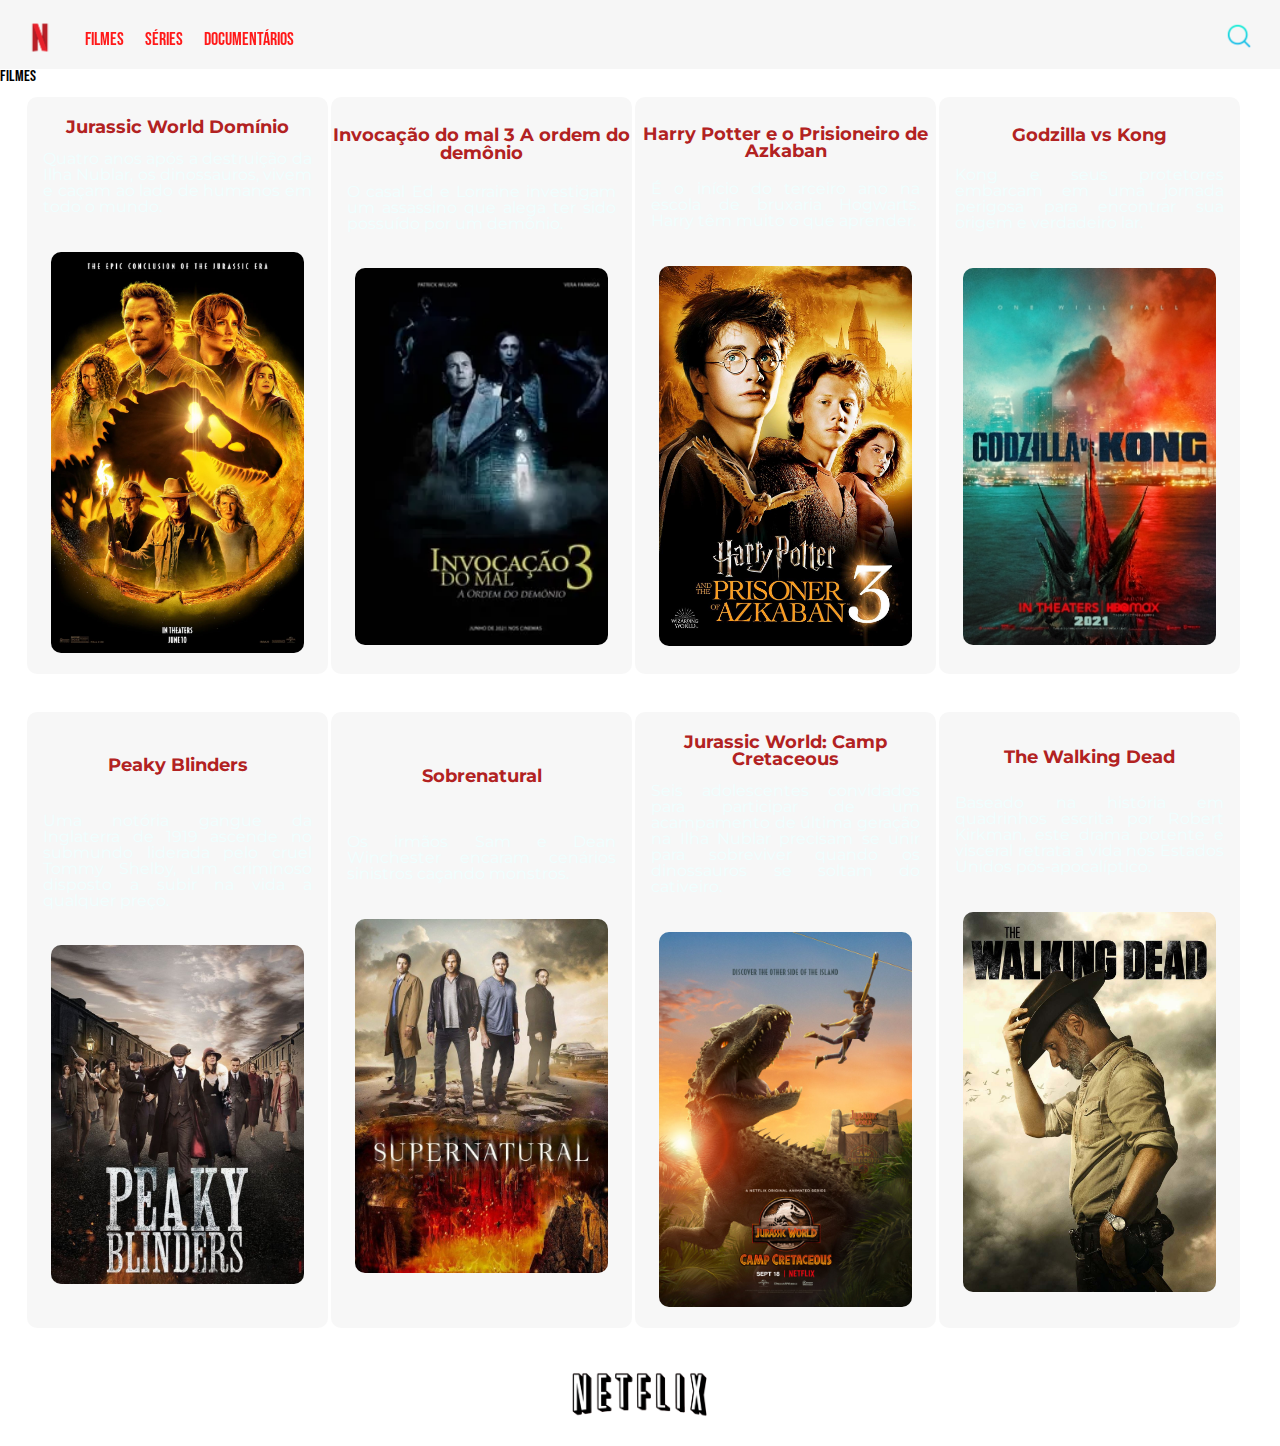
==== index.html @ 78d58ce9 "Alterado o nome da home.html para index.html, para que funcione no github pages" ====
<!DOCTYPE html>
<html = lang="pt-br">
<head>
	<meta charset="utf-8">
	<meta name="viewport" content="width=device-width, initial-scale=1">
	<link rel="stylesheet" href="reset.css">
	<link rel="stylesheet" href="style.css">
	<title>Netflix</title>
	<link rel="icon" type="image/x-icon" href="images/favicon.ico">
</head>
<body>
	<header class="cabecalho">
		<section class="caixa">
			<h1><a href="home.html"><img src="images/logo.png" class="logo"></a></h1>
			<nav>
				<ul>
					<li><a href="filmes.html">Filmes</a></li>
					<li><a href="series.html">Séries</a></li>
					<li><a href="documentarios.html">Documentários</a></li>
				</ul>	
			</nav>
			<form class="pesquisa-destaque">
				<input type="text" id="pesquisa" name="pesquisa" class="invisivel" placeholder="&#128269; | Pesquisar">
				<label><img src="images/loupe.png" id="lupa"></label>
			</form>
			<input type="button" id="btn">
			<label for="btn" class="mudar-tema"></label>
		</section>
	</header>
	<main class="conteudo">
		<section class="filmes_destaques">
			<h1>Filmes</h1>
			<ul class="destaques">
				<li class="itemDestaque">
					<h2 class="titulo_destaque">Jurassic World Domínio</h2>
					<div class="destaques_paragrafo_imagem">
						<p>Quatro anos após a destruição da Ilha Nublar, os dinossauros, vivem e caçam ao lado de humanos em todo o mundo.</p>
						<img src="images/jw.jpg" alt="Cartaz Jurassic World Domínio">
					</div>	
				</li>
				<li class="itemDestaque">
					<h2 class="titulo_destaque">Invocação do mal 3 A ordem do demônio</h2>
					<div class="destaques_paragrafo_imagem">
						<p>O casal Ed e Lorraine investigam um assassino que alega ter sido possuído por um demônio.</p>
						<img src="images/im3.jpg" alt="Cartaz Invocação do mal 3">
					</div>	
				</li>
				<li class="itemDestaque">
					<h2 class="titulo_destaque">Harry Potter e o Prisioneiro de Azkaban</h2>
					<div class="destaques_paragrafo_imagem">
						<p>É o início do terceiro ano na escola de bruxaria Hogwarts. Harry têm muito o que aprender.</p>
						<img src="images/hp3.jpg" alt="Cartaz Harry Potter e o Prisioneiro de Azkaban">
					</div>	
				</li>
				<li class="itemDestaque">
					<h2 class="titulo_destaque">Godzilla vs Kong</h2>
					<div class="destaques_paragrafo_imagem">
						<p>Kong e seus protetores embarcam em uma jornada perigosa para encontrar sua origem e verdadeiro lar.</p>
						<img src="images/gk.jpg" alt="Cartaz Godzilla Vs Kong">
					</div>	
				</li>
			</ul>
		</section>
		<section class="series_destaques">
			<ul class="destaques">
				<li class="itemDestaque">
					<h2 class="titulo_destaque">Peaky Blinders</h2>
					<div class="destaques_paragrafo_imagem">
						<p>Uma notória gangue da Inglaterra de 1919 ascende no submundo liderada pelo cruel Tommy Shelby, um criminoso disposto a subir na vida a qualquer preço.</p>
						<img src="images/pb.jpg" alt="Cartaz Peaky Blinders">
					</div>	
				</li>
				<li class="itemDestaque">
					<h2 class="titulo_destaque">Sobrenatural</h2>
					<div class="destaques_paragrafo_imagem">
						<p>Os irmãos Sam e Dean Winchester encaram cenários sinistros caçando monstros.</p>
						<img src="images/spn.jpg" alt="Cartaz Sobrenatural">
					</div>	
				</li>
				<li class="itemDestaque">
					<h2 class="titulo_destaque">Jurassic World: Camp Cretaceous</h2>
					<div class="destaques_paragrafo_imagem">
						<p>Seis adolescentes convidados para participar de um acampamento de última geração na Ilha Nublar precisam se unir para sobreviver quando os dinossauros se soltam do cativeiro.</p>
						<img src="images/jwcc.jpg" alt="Cartaz Jurassic World Acampamento Jurassico">
					</div>	
				</li>
				<li class="itemDestaque">
					<h2 class="titulo_destaque">The Walking Dead</h2>
					<div class="destaques_paragrafo_imagem">
						<p>Baseado na história em quadrinhos escrita por Robert Kirkman, este drama potente e visceral retrata a vida nos Estados Unidos pós-apocalíptico.</p>
						<img src="images/twd.jpg">
					</div>	
				</li>
			</ul>
		</section>	
	</main>
	<script src="js/botaoPesquisa.js"></script>
	<script src="js/filtra.js"></script>
<footer>
	<img src="images/rodapeLogo.png" class="rodapeIMG">
	<p>&#169;</p>
</footer>	
</body>
</html>
---- style.css ----
@import url('https://fonts.googleapis.com/css2?family=Bebas+Neue&family=Montserrat:wght@100&display=swap');

/*criação de variáveis no css*/
:root{
	--cor-vermelha: red;
	--cabecalho-cor-opacidade: rgba(54,54,54, 0.05);

	--fonte-principal: 'Bebas Neue', cursive;
	--fonte-destaques: 'Montserrat', sans-serif;;
	--dark-background: url(images/bg.png);
	--light-background: linear-gradient(black 1%, white);

	--label-icon:  url("https://caelum-online-public.s3.amazonaws.com/1369-alura-mais-dark-mode/lua.png");
}

.mudar-tema{
	background: var(--label-icon);
	padding: 67px;
	background-repeat: no-repeat;
	position: absolute;
	top: -1.5%;
	left: 25%;
	cursor: pointer;
}

#btn {
	display: none;
}

.dark-mode{
	--label-icon: url("https://caelum-online-public.s3.amazonaws.com/1369-alura-mais-dark-mode/sol.png");
	--cor-fundo: url("images/bg.png");
}

body{
	background-image: var(--cor-fundo);
	background-attachment: fixed;
	background-size: cover;
	font-family: var(--fonte-principal);
	box-sizing: border-box;
	transition: 2s;
}

.cabecalho {
	background-color: var(--cabecalho-cor-opacidade);
	padding: 10px 0 0 10px;
	opacity: 90%;
}

.caixa {
	position: relative;
	width: 88vw;
	margin: 0 0 0 10px;
	display: flex;
	align-items: center;
}

h1 .logo{
	width: 30px;
	padding-left: 5px;
	padding-right: 8px;
	transition: 1s all;
}

.logo:hover{
	width: 35px;
	box-shadow: 0 1px var(--cor-vermelha);
}

nav {
	top: 210px;
	padding: 5px;
}

nav li {
	font-size: 1rem;
	display: inline;
	margin: 0 0 0 15px;
	transition: 1s all;
}

nav li:hover{
	font-style: italic;
	color: darkred;
	border: 1px solid var(--cor-vermelha);
	border-radius: 5px;
	padding: 5px;
	box-shadow: inset 0 0 5px var(--cor-vermelha);
}

nav a {
	color: red;
	font-size: 1.1rem;
	text-decoration: none;
	padding: 0.1rem;
}

.pesquisa-destaque{
	position: absolute;
	top: 11px;
	right: -10%;
	display: flex;
}

#lupa{
	height: 30px;
	margin: 0 5px 0 0;
	transition: 1s all;
}

#lupa:hover{
	height: 35px;
	cursor: pointer;
}


#pesquisa{
	height: 5px;
	border-radius: 10px;
	border-color: #F6F6F6;
	padding: 10px;
	transition: transform 1s;
	margin: 0 10px 60px 0;
	background: transparent;
	color: whitesmoke;
}

.invisivel{
	opacity: 0;
	transition: transform 1s;
	display: none;
}

.destaques {
	width: 95%;
	margin: 0 1%;
	padding: 1% 1%;
	display: flex;	
	font-family: var(--fonte-destaques); 
	overflow: auto;
}

.destaques h2{
	font-weight: bold;
	font-size: 1.1rem;
	color: 	#B22222;
	text-align: center;
	margin-bottom: 5%;
}

.destaques li {
	display: flex;
	flex-direction: column;
	justify-content: space-evenly;
	color: #F0FFFF;
	width: 30%;
	margin: 0 0.15% 1%;
	padding: 1.25rem 0;
	box-sizing: border-box;
	border: 1px solid transparent;
	border-radius: 10px;
	transition: 0.5s all;
	background: rgba(105,105,105, 0.05);
}

.destaques li:hover{
	font-size: 1.05rem;
	border-radius: 35px 10px 25px 10px;
	box-shadow: inset 0 0 5px whitesmoke;
}

.destaques_paragrafo_imagem{
	display: flex;
	flex-direction: column;
	align-items: center;
	gap: 1.2rem;
}

.destaques li p{
	width: 90%;
	text-align: justify;
	margin-bottom: 1.1rem;
}

.destaques img{
	width: 85%;
	border-radius: 10px;
}

footer{
	padding: 1rem 0;
	display: flex;
	flex-direction: column;
	align-items: center;
	background: transparent;
	color: white;
	font-size: 0.7rem;
}

.rodapeIMG{
	height: 3.1rem;
}

@media(max-width: 1275px){
	.cabecalho{
		padding: 5% 0 0;
	}

	.caixa{
		margin: 0;
		width: 100%;
		justify-content: center;
		flex-direction: column;
	}

	.pesquisa-destaque{
		position: relative;
		flex-direction: column;
		right: 0;
	}

	.conteudo{
		padding: 3% 5%;
	}

	.destaques{
		flex-direction: column;
		align-items: center;
	}

	.destaques li{
		width: 90%;
		margin: 1% 0;
	}
}
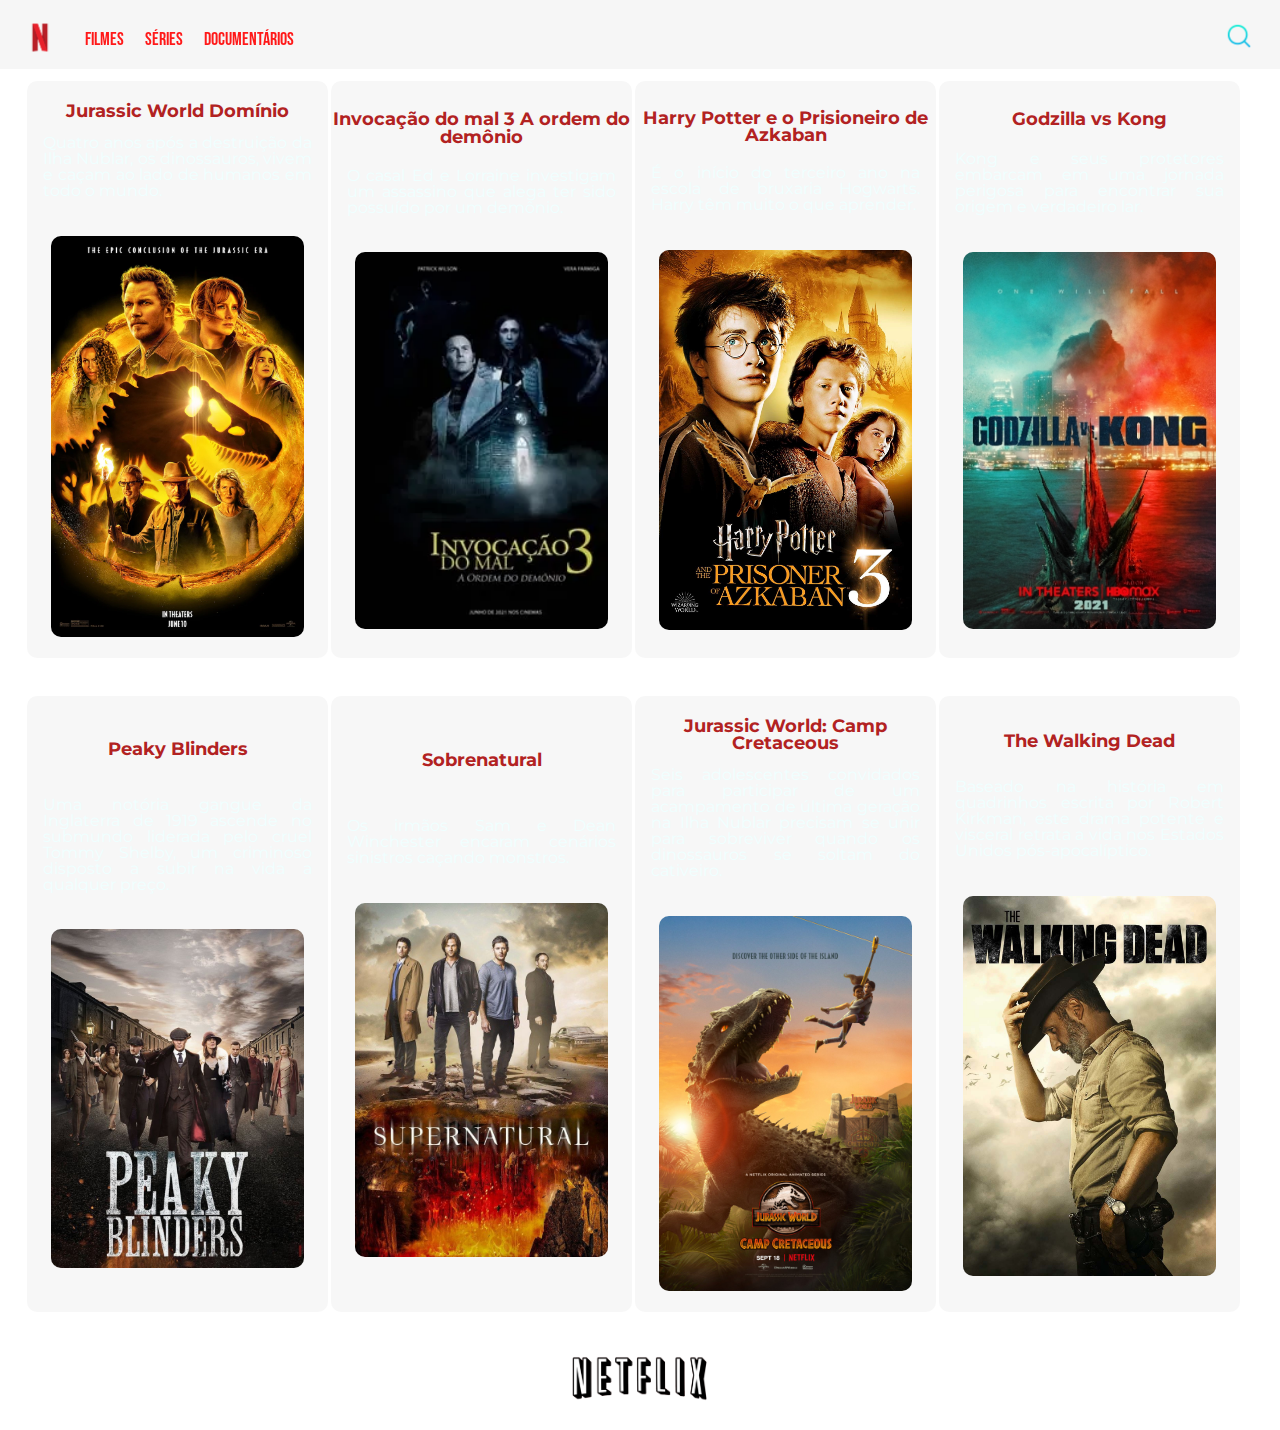
==== commit 4c4d8b5f: "Remoção de um h1 do index" ====
--- a/index.html
+++ b/index.html
@@ -29,7 +29,6 @@
 	</header>
 	<main class="conteudo">
 		<section class="filmes_destaques">
-			<h1>Filmes</h1>
 			<ul class="destaques">
 				<li class="itemDestaque">
 					<h2 class="titulo_destaque">Jurassic World Domínio</h2>
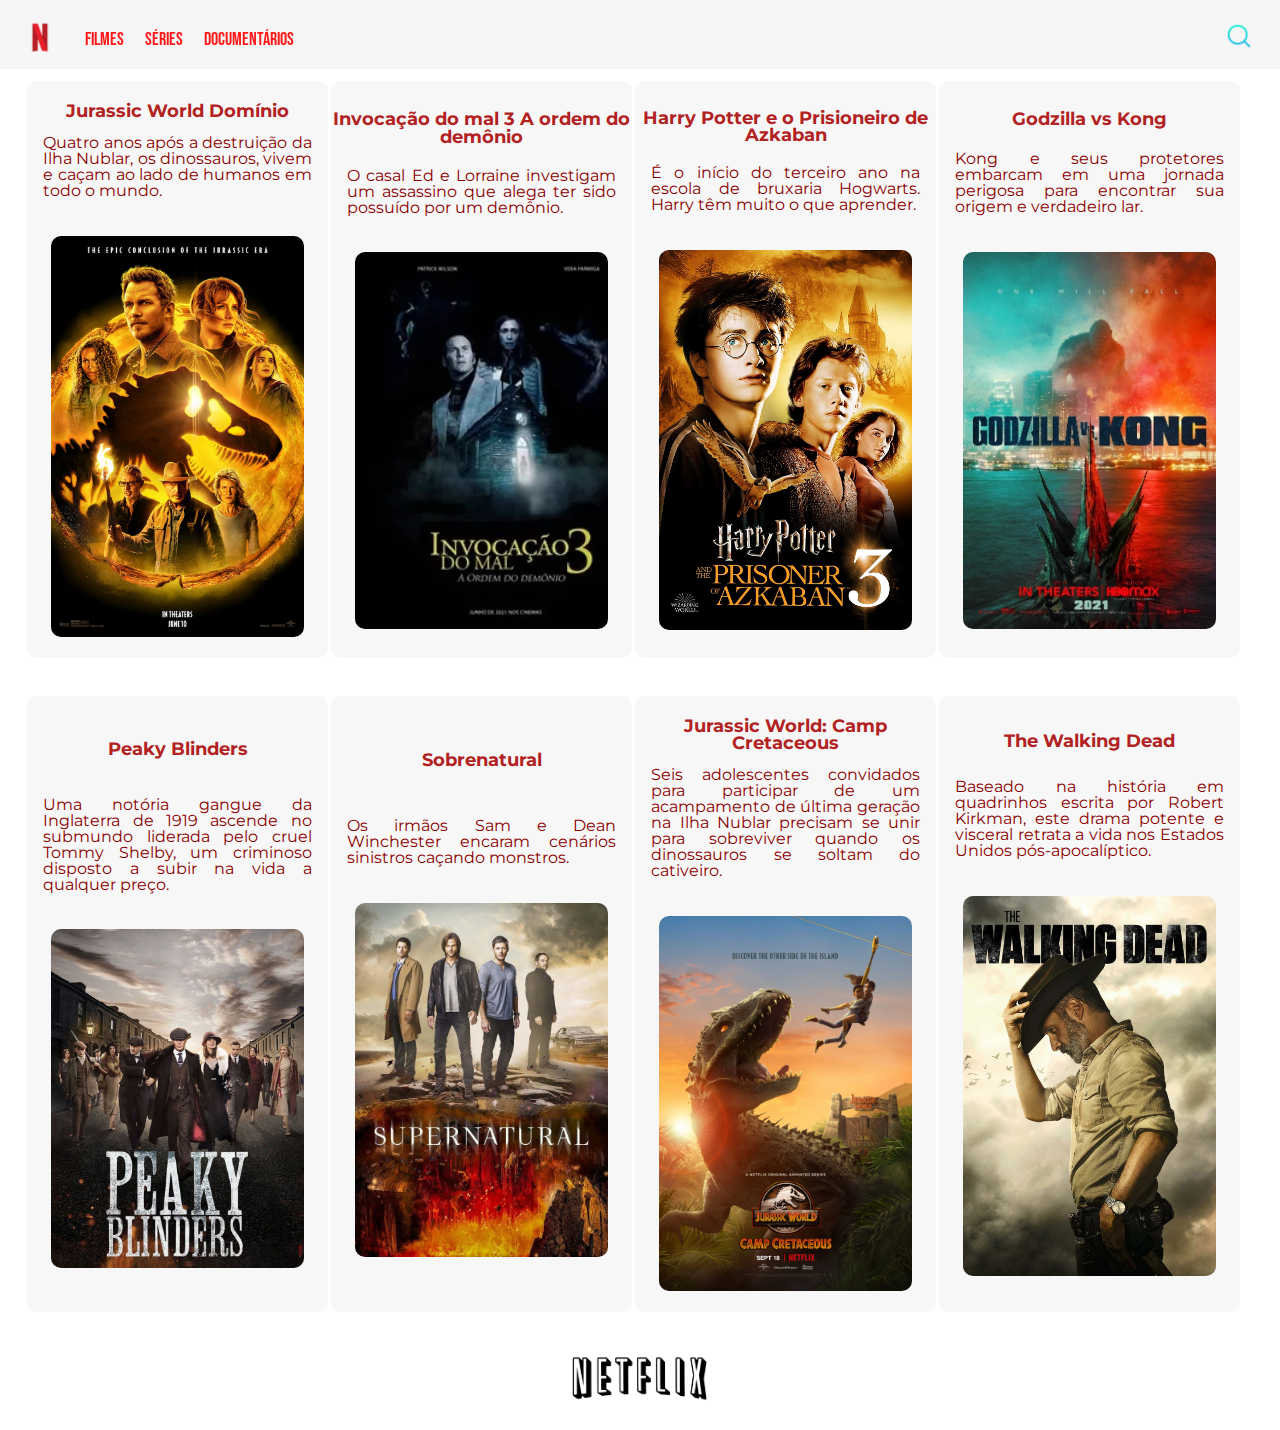
==== commit 716ea6b4: "Correção do ícone da netflix para carregar a página inicial!" ====
--- a/index.html
+++ b/index.html
@@ -11,7 +11,7 @@
 <body>
 	<header class="cabecalho">
 		<section class="caixa">
-			<h1><a href="home.html"><img src="images/logo.png" class="logo"></a></h1>
+			<h1><a href="index.html"><img src="images/logo.png" class="logo"></a></h1>
 			<nav>
 				<ul>
 					<li><a href="filmes.html">Filmes</a></li>
--- a/style.css
+++ b/style.css
@@ -15,10 +15,11 @@
 
 .mudar-tema{
 	background: var(--label-icon);
+	background-size: 1.5em;
 	padding: 67px;
 	background-repeat: no-repeat;
 	position: absolute;
-	top: -1.5%;
+	top: 3.5%;
 	left: 25%;
 	cursor: pointer;
 }
@@ -180,6 +181,7 @@
 	width: 90%;
 	text-align: justify;
 	margin-bottom: 1.1rem;
+	color: darkred;
 }
 
 .destaques img{
